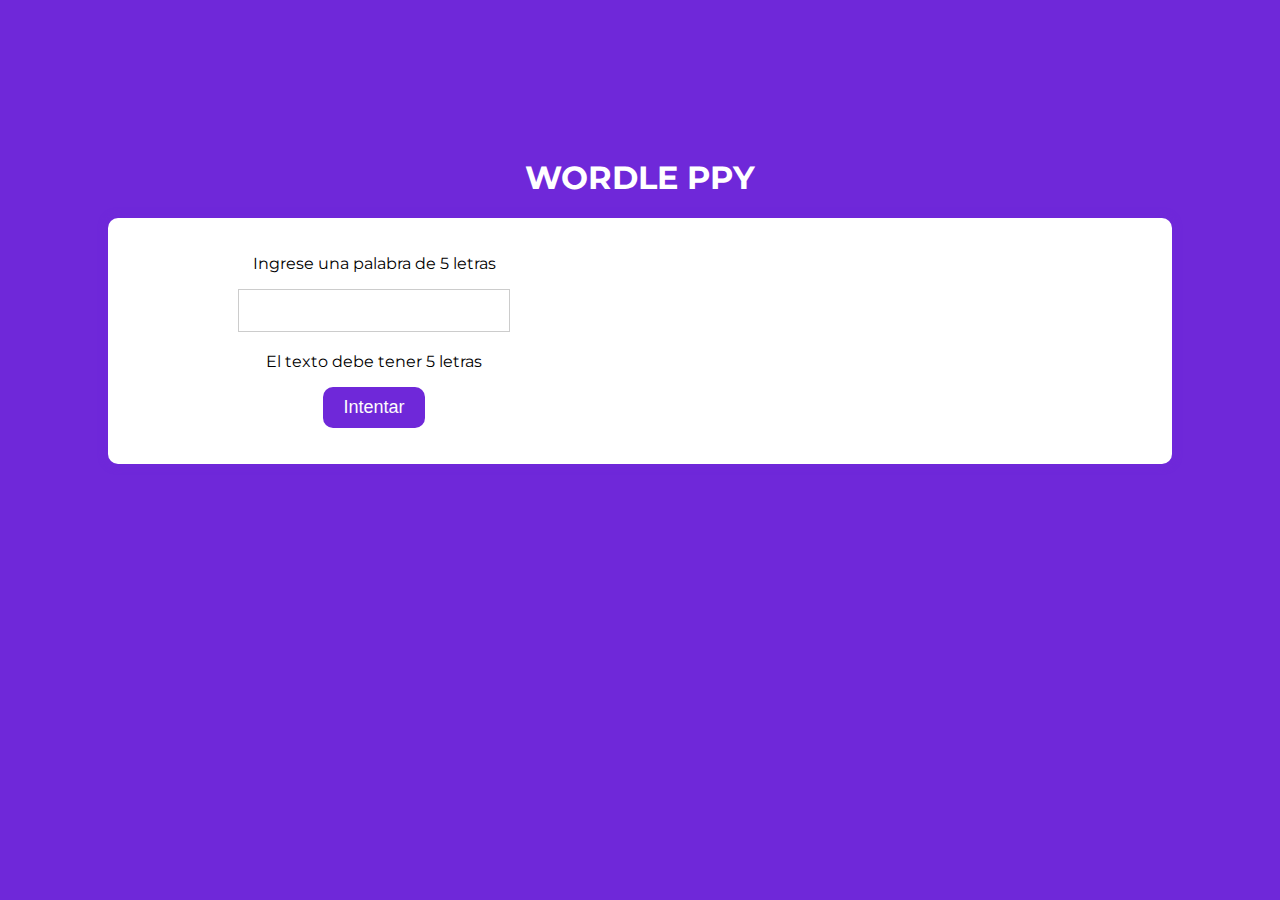
==== WORDLE_PRINCIPAL.html @ 8e929a62 "Wordle" ====
<!DOCTYPE html>
<html lang="es">
<head>
    <meta charset="UTF-8">
 <link href= "https://fonts.googleapis.com/css2?family=Montserrat:wght@400;700&display=swap" rel="stylesheet">
    <title>Wordle PPY</title>
    <link rel="stylesheet" href="style.css" />
    <script src="scripts.js" defer></script>
  </head>
  <body>
    <h1>WORDLE PPY</h1>
    <div class="contenedor">
        <div class="columna1">
          <p>Ingrese una palabra de 5 letras</p>
          <input type="text" id="guess-input" maxlength="5" />
          <p id="error">El texto debe tener 5 letras</p>
          <button id="guess-button">Intentar</button>
          <p id="guesses"></p>
        </div>
        <div class="columna2"><div id="grid"></div></div>
    </div>
  </body>
</html>
---- style.css ----
body {
    font-family: 'Montserrat', sans-serif;
  text-align: center;
   background-color: rgb(111, 40, 217) ; padding: 100PX ; 
  
}
.contenedor {
    display: flex;
    padding: 0px; 
    background-color: white; 
    border-radius: 10px;
    box-shadow: 0 0 10px rgb(111, 40, 217);
    justify-content: center; 
    align-items: center; 
    flex-wrap: wrap; 
  }
  
  .columna1,
  .columna2 {
    flex: 2; 
    padding: 10px; 
    margin: 10px; 
    box-sizing: border-box; 
  }

h1 {
  text-align: center;
  margin-top: 50px;
  color: #fff;text-shadow: rgb(111, 40, 217);
  
}
#guesses > h1{
  color: black;
}

#guess-input {
  display: block;
  margin: 0 auto 20px;
  padding: 10px;
  font-size: 18px;
  width: 250px;
  border: 1px solid #ccc;
}

#guess-button {
  display: block;
  margin: 0 auto;
  padding: 10px 20px;
  font-size: 18px;
  background-color: rgb(111, 40, 217) ;
  color: #fdfcfc;
  border: none;
  border-radius:10px;
}

button:active {
  transform: scale(0.95);
}

.letter {
  border: 10px ;
  border-radius: 10px;
  padding: 6px;
  margin: 6px;
  min-width: 20px;
  text-align: center;
  display: inline-block;
}

.row {
  margin-bottom: 12px;
}

.input-area {
  margin: 10px;
  border-radius: 10px;
}
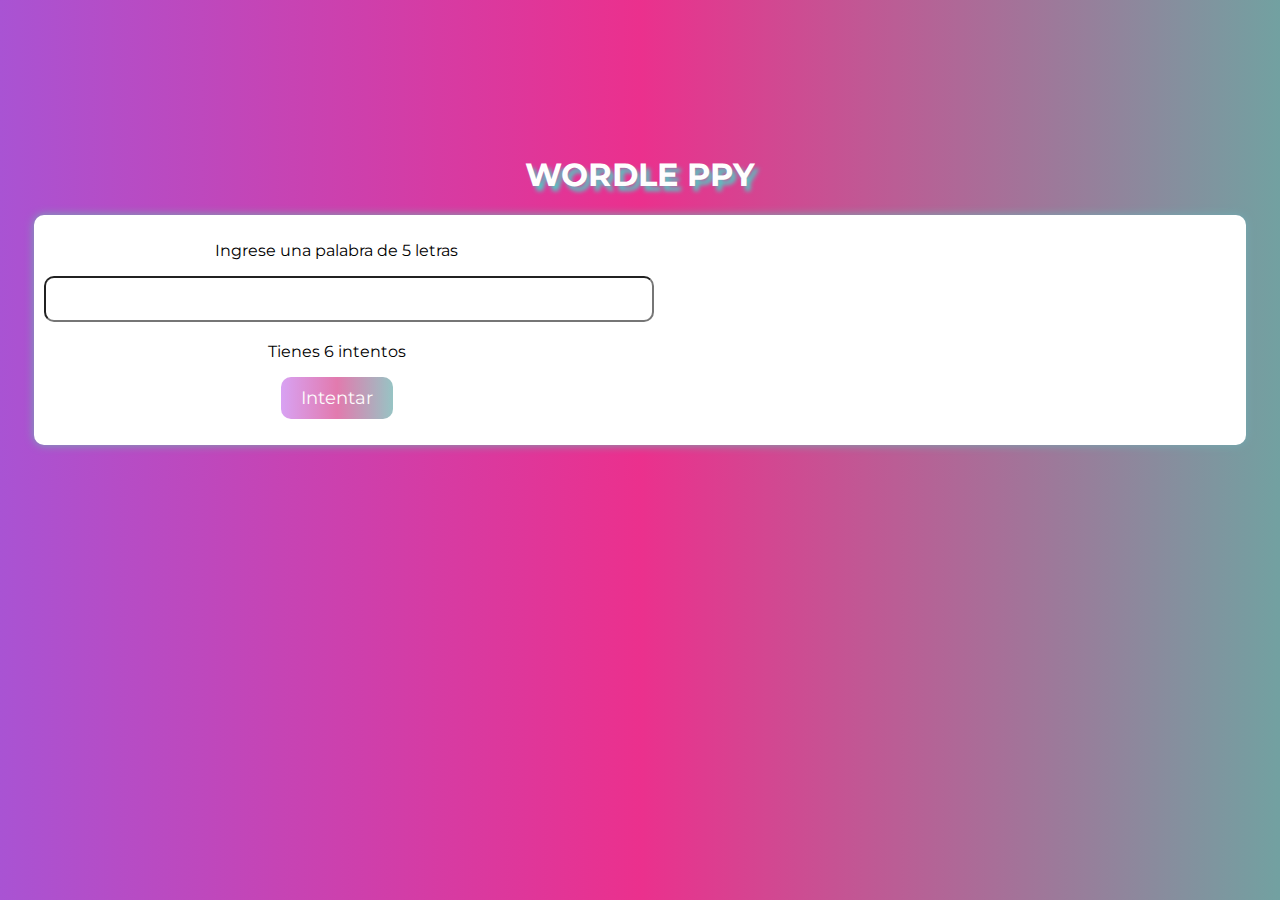
==== commit a73ddd77: "Update WORDLE_PRINCIPAL.html" ====
--- a/WORDLE_PRINCIPAL.html
+++ b/WORDLE_PRINCIPAL.html
@@ -2,6 +2,7 @@
 <html lang="es">
 <head>
     <meta charset="UTF-8">
+    <meta name="viewport" content="width=device-width, initial-scale=1.0">
  <link href= "https://fonts.googleapis.com/css2?family=Montserrat:wght@400;700&display=swap" rel="stylesheet">
     <title>Wordle PPY</title>
     <link rel="stylesheet" href="style.css" />
@@ -13,7 +14,7 @@
         <div class="columna1">
           <p>Ingrese una palabra de 5 letras</p>
           <input type="text" id="guess-input" maxlength="5" />
-          <p id="error">El texto debe tener 5 letras</p>
+          <p id="error">Tienes 6 intentos</p>
           <button id="guess-button">Intentar</button>
           <p id="guesses"></p>
         </div>
--- a/style.css
+++ b/style.css
@@ -1,45 +1,48 @@
 body {
-    font-family: 'Montserrat', sans-serif;
+  font-family: 'Montserrat', sans-serif;
   text-align: center;
-   background-color: rgb(111, 40, 217) ; padding: 100PX ; 
-  
+  background-image: linear-gradient(to right, #a953d3, #eb308d, #72a1a1);
+  padding: 2%; /* Ajustado para ser más flexible */
 }
+
 .contenedor {
-    display: flex;
-    padding: 0px; 
-    background-color: white; 
-    border-radius: 10px;
-    box-shadow: 0 0 10px rgb(111, 40, 217);
-    justify-content: center; 
-    align-items: center; 
-    flex-wrap: wrap; 
-  }
-  
-  .columna1,
-  .columna2 {
-    flex: 2; 
-    padding: 10px; 
-    margin: 10px; 
-    box-sizing: border-box; 
-  }
+  display: flex;
+  justify-content: center;
+  align-items: center;
+  flex-wrap: wrap;
+  background-color: white;
+  border-radius: 10px;
+  box-shadow: 0 0 10px rgb(115, 171, 179);
+}
+
+.columna1,
+.columna2 {
+  flex: 1; 
+  padding: 35
+  px;
+  margin: 10px;
+  box-sizing: border-box;
+}
+
+.columna1 h4 {
+  font-size: 1.5rem; 
+}
 
 h1 {
   text-align: center;
-  margin-top: 50px;
-  color: #fff;text-shadow: rgb(111, 40, 217);
-  
-}
-#guesses > h1{
-  color: black;
+  margin-top: 10%; 
+  color: #fefefe;
+  text-shadow: 4px 5px 4px rgb(84, 199, 195); 
 }
 
 #guess-input {
   display: block;
+  font-family: 'Montserrat', sans-serif;
   margin: 0 auto 20px;
   padding: 10px;
   font-size: 18px;
-  width: 250px;
-  border: 1px solid #ccc;
+  width: 100%; 
+  border-radius: 10px;
 }
 
 #guess-button {
@@ -47,10 +50,11 @@
   margin: 0 auto;
   padding: 10px 20px;
   font-size: 18px;
-  background-color: rgb(111, 40, 217) ;
+  background-image: linear-gradient(to right, #d8a2f3, #e27aae, #97c4c4);
   color: #fdfcfc;
   border: none;
-  border-radius:10px;
+  font-family: 'Montserrat', sans-serif;
+  border-radius: 10px;
 }
 
 button:active {
@@ -58,7 +62,7 @@
 }
 
 .letter {
-  border: 10px ;
+  border: 1px solid #ccc; 
   border-radius: 10px;
   padding: 6px;
   margin: 6px;
@@ -75,3 +79,9 @@
   margin: 10px;
   border-radius: 10px;
 }
+/* Media query para pantallas pequeñas */
+@media only screen and (max-width: 600px) {
+  .contenedor {
+    padding: 1%; /* Ajuste adicional para pantallas pequeñas */
+  }
+}
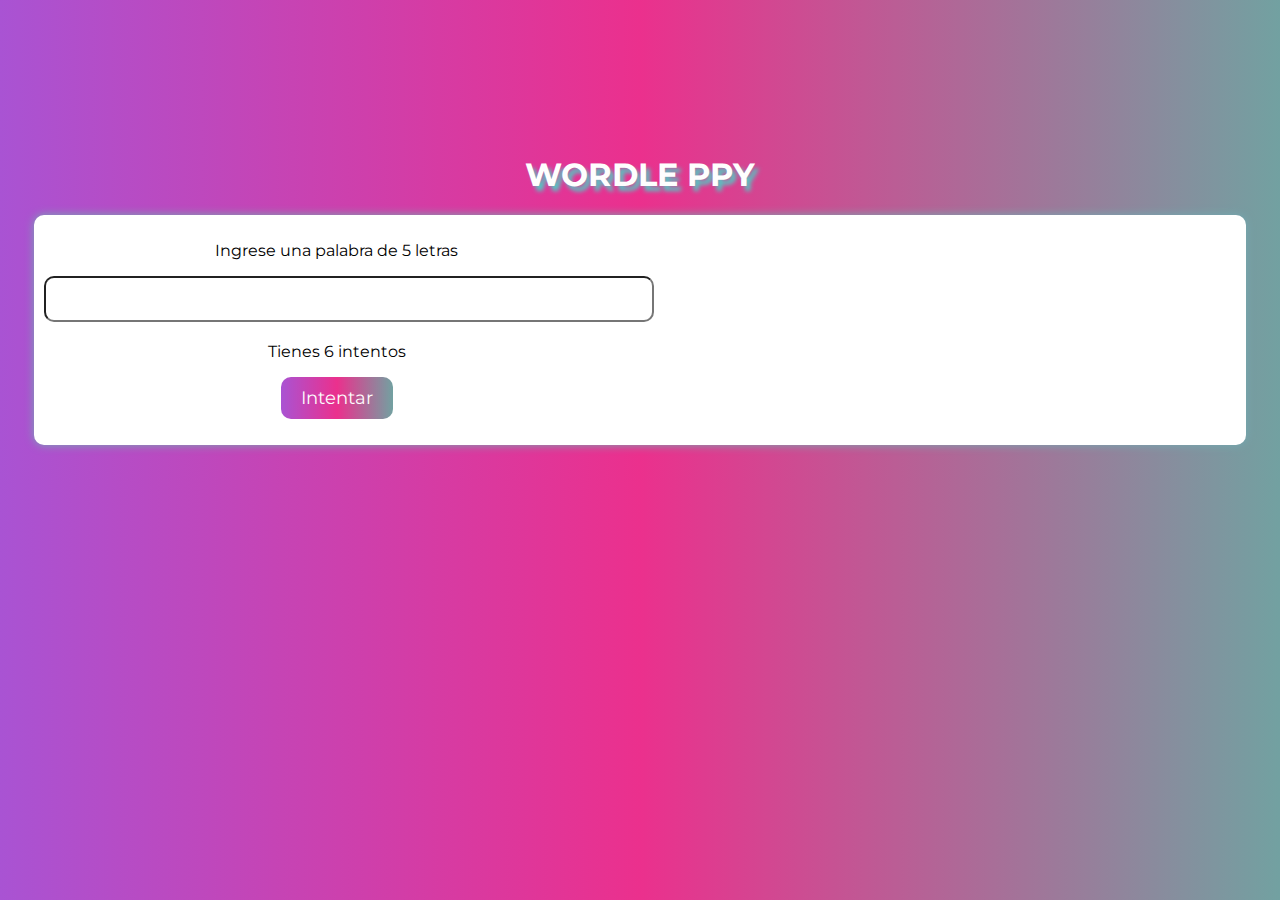
==== commit 8de8b650: "Update WORDLE_PRINCIPAL.html" ====
--- a/WORDLE_PRINCIPAL.html
+++ b/WORDLE_PRINCIPAL.html
@@ -19,6 +19,7 @@
           <p id="guesses"></p>
         </div>
         <div class="columna2"><div id="grid"></div></div>
+        <h2></h2>
     </div>
   </body>
 </html>
--- a/style.css
+++ b/style.css
@@ -50,7 +50,7 @@
   margin: 0 auto;
   padding: 10px 20px;
   font-size: 18px;
-  background-image: linear-gradient(to right, #d8a2f3, #e27aae, #97c4c4);
+  background-image: linear-gradient(to right, #a953d3, #eb308d, #72a1a1);
   color: #fdfcfc;
   border: none;
   font-family: 'Montserrat', sans-serif;
